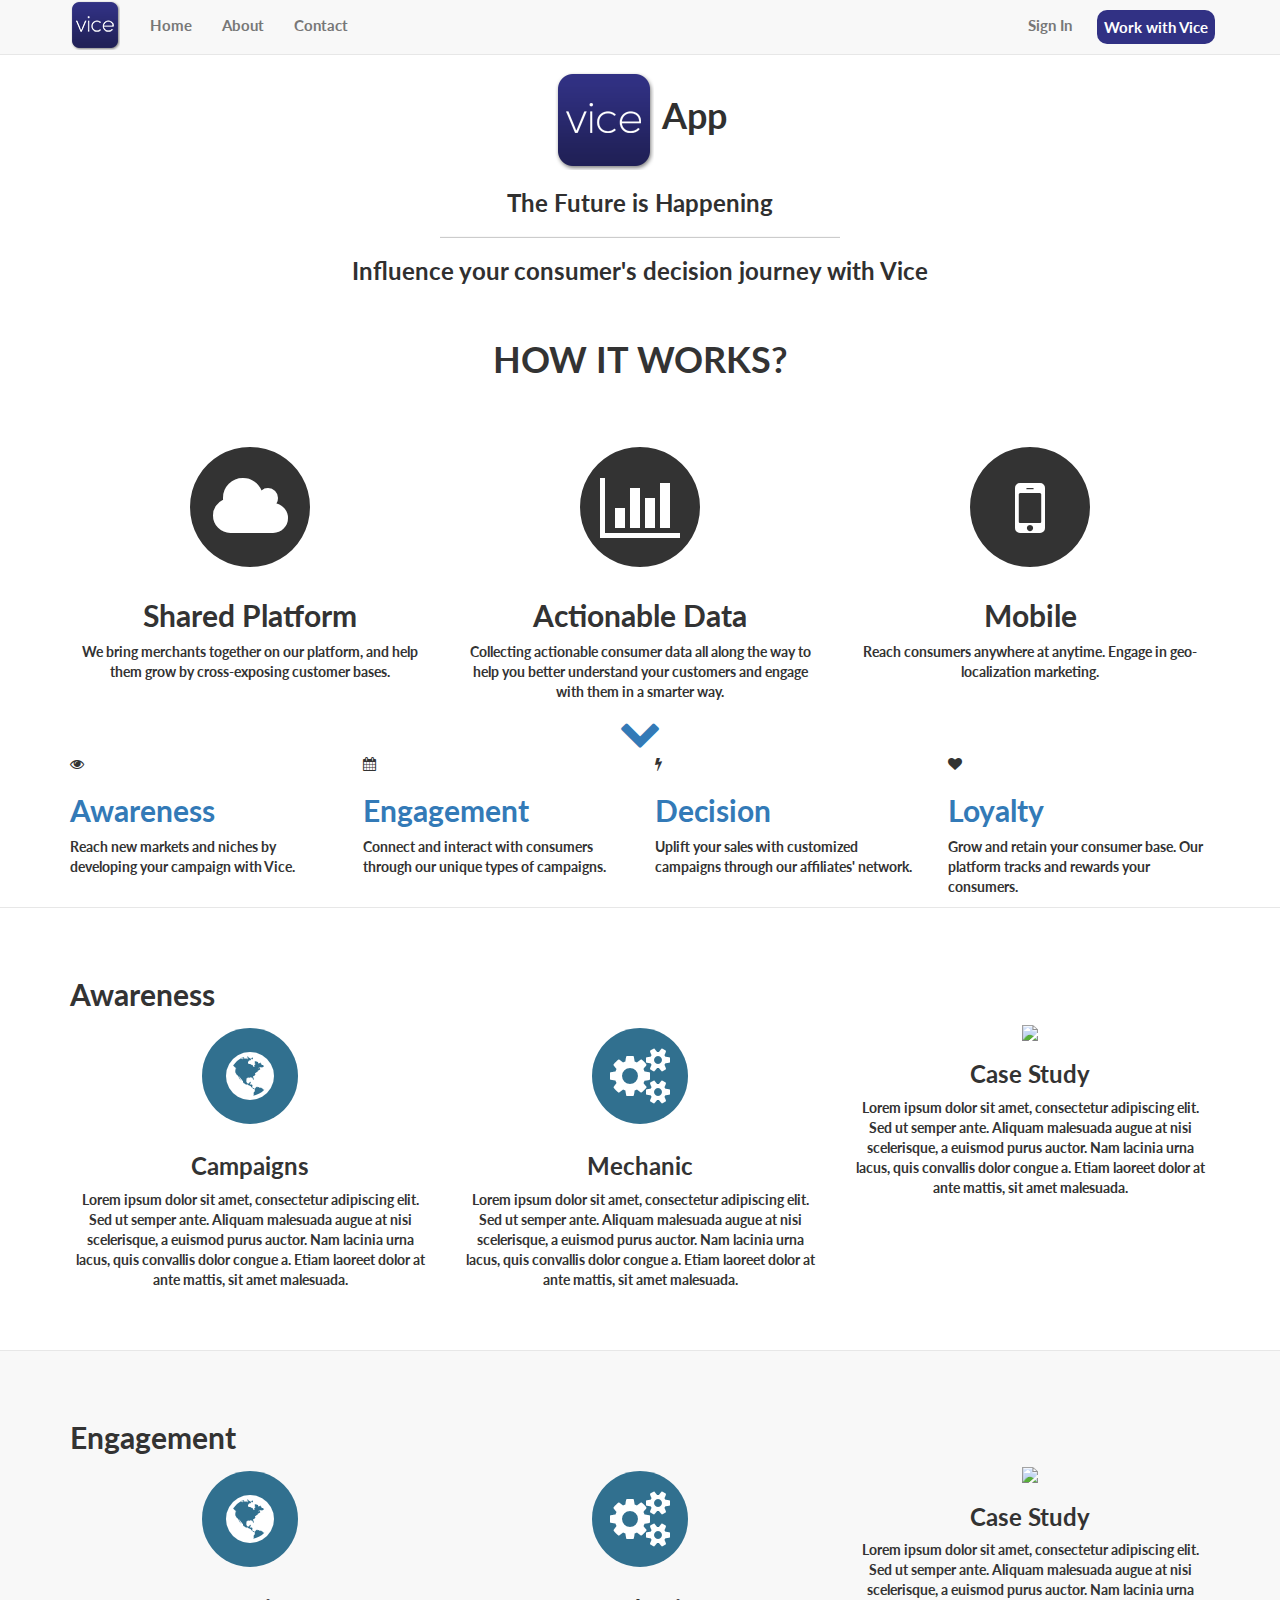
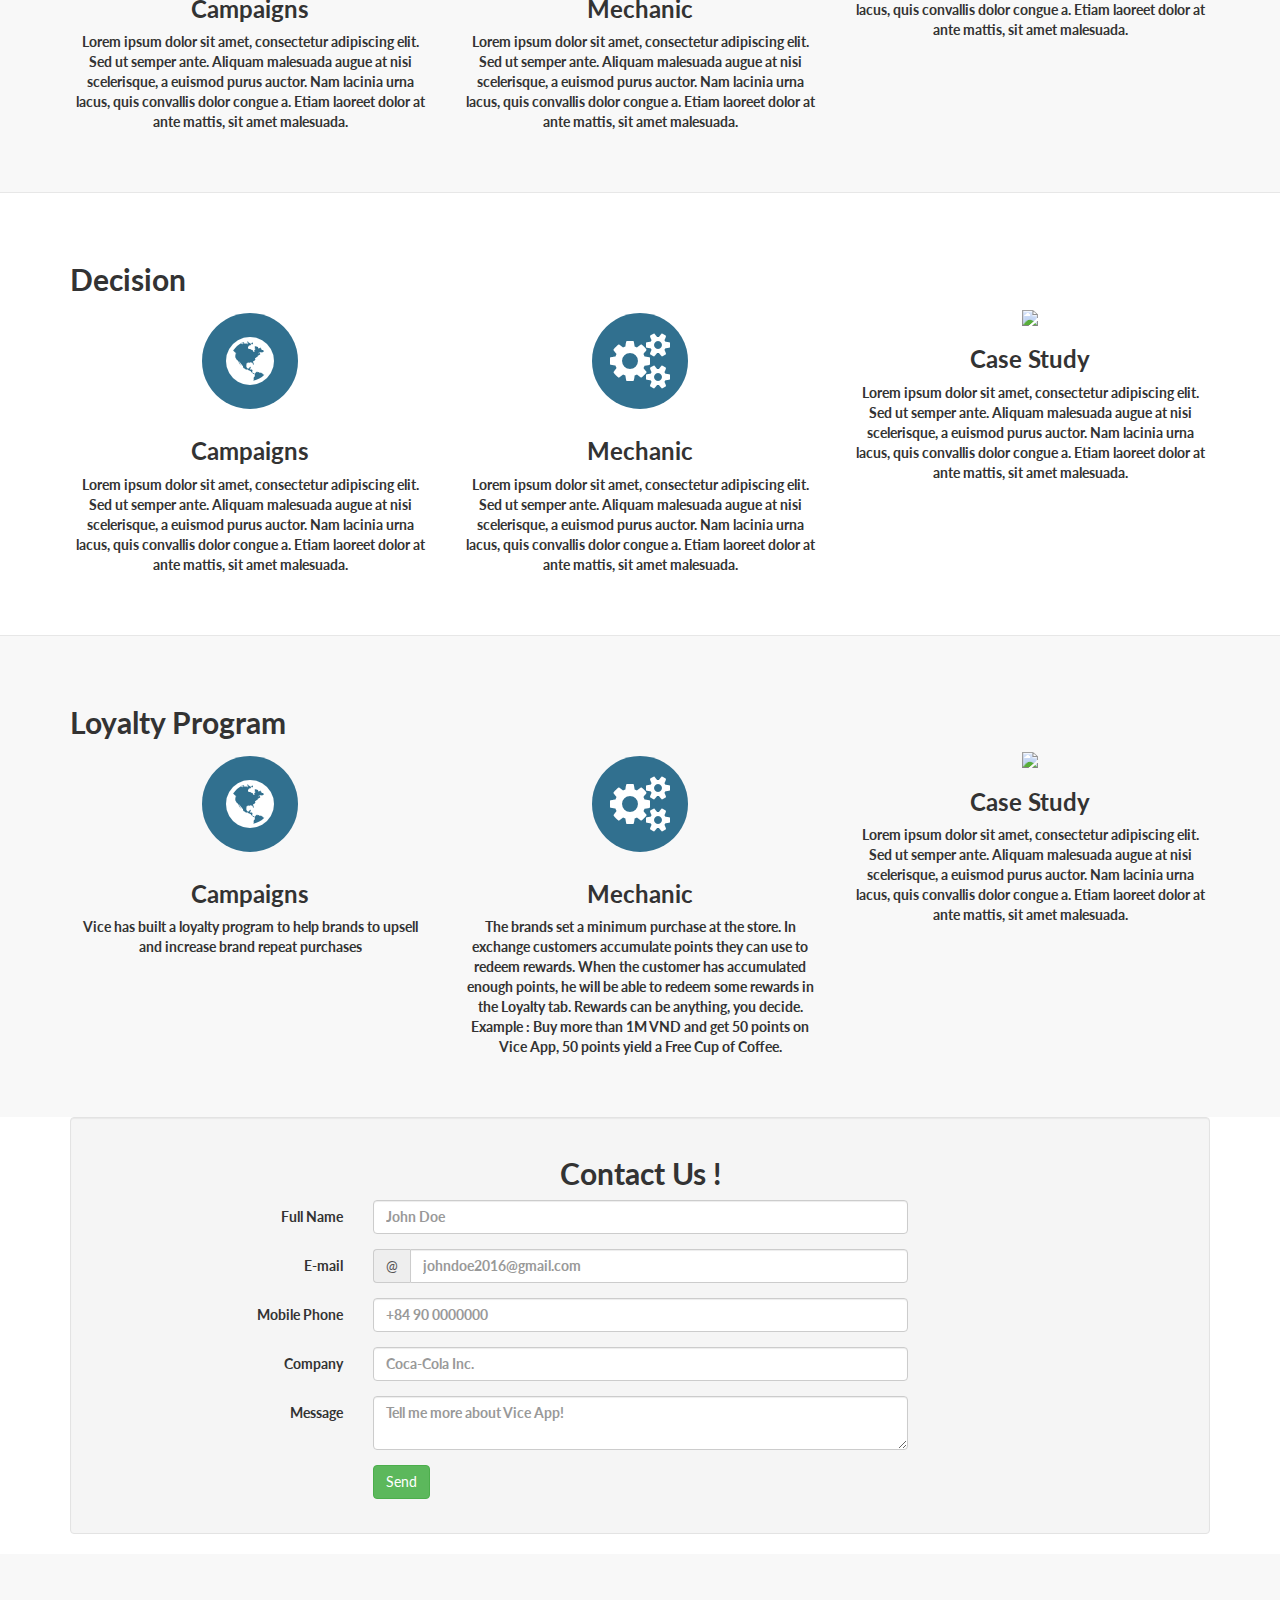
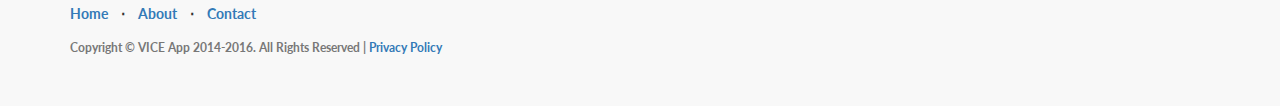
==== merchant.html @ c95a235a "Added files via upload" ====
<!DOCTYPE html>
<html lang="en">

<head>

    <meta charset="utf-8">
    <meta http-equiv="X-UA-Compatible" content="IE=edge">
    <meta name="viewport" content="width=device-width, initial-scale=1">
    <meta name="description" content="">
    <meta name="author" content="">

    <title>VICE App - The Future is Happening</title>

    <link rel="shortcut icon" href="favicon.ico">
    <!-- Bootstrap Core CSS -->
    <link href="css/bootstrap.min.css" rel="stylesheet">

    <!-- Custom CSS -->
    <link href="css/landing-page.css" rel="stylesheet">
    <link href="css/campaign.css" rel="stylesheet">

    <!-- Custom Fonts -->
    <link href="font-awesome/css/font-awesome.min.css" rel="stylesheet" type="text/css">
    <link href="http://fonts.googleapis.com/css?family=Lato:300,400,700,300italic,400italic,700italic" rel="stylesheet" type="text/css">

    <!-- HTML5 Shim and Respond.js IE8 support of HTML5 elements and media queries -->
    <!-- WARNING: Respond.js doesn't work if you view the page via file:// -->
    <!--[if lt IE 9]>
        <script src="https://oss.maxcdn.com/libs/html5shiv/3.7.0/html5shiv.js"></script>
        <script src="https://oss.maxcdn.com/libs/respond.js/1.4.2/respond.min.js"></script>
    <![endif]-->

</head>

<body>

    <!-- Navigation -->
    <nav class="navbar navbar-default navbar-fixed-top topnav" role="navigation">
        <div class="container topnav">
            <!-- Brand and toggle get grouped for better mobile display -->
            <div class="navbar-header">
                <button type="button" class="navbar-toggle" data-toggle="collapse" data-target="#bs-example-navbar-collapse-1">
                    <span class="sr-only">Toggle navigation</span>
                    <span class="icon-bar"></span>
                    <span class="icon-bar"></span>
                    <span class="icon-bar"></span>
                </button>
                <a class="navbar-brand topnav" href="#"><img src="img/Vice_Icon_small.png" style="margin-top: -15px;"></a>
            </div>
            <!-- Collect the nav links, forms, and other content for toggling -->
            <div class="collapse navbar-collapse" id="bs-example-navbar-collapse-1">
                <ul class="nav navbar-nav navbar-left">
                    <li>
                        <a href="#intro">Home</a>
                    </li>
                    <li>
                        <a href="#about">About</a>
                    </li>
                    <li>
                        <a href="#contact">Contact</a>
                    </li>
                </ul>
                <ul class="nav navbar-nav navbar-right">
                	<li>
                		<a href="signin.html">Sign In</a>
                	</li>
                	<li>
                		<a href="merchant/register.html"><button class="joinvice">Work with Vice</button></a>
                	</li>
                	
                </ul>
            </div>
            <!-- /.navbar-collapse -->
        </div>
        <!-- /.container -->
    </nav>


    <!-- Header -->
    <a name="intro"></a>
    <div class="intro-header-registration">
        <div class="container">
            <div class="row">
                <div class="col-lg-12">
                        <h1><img src="img/Vice_Icon_Large.png" style="display: inline-block;" class="img-responsive"> App</h1>
                        <h3>The Future is Happening</h3>
                        <hr class="intro-divider">
                        <h3>Influence your consumer's decision journey with Vice</h3>
                </div>
            </div>
        </div>
    </div>
    <!-- /.intro-header -->

    <!-- Platform Intro -->
    <div class="container content_spacer">
        <div class="row text-center">
            <h1 style="padding-bottom: 50px;"> HOW IT WORKS? </h1>
            <div class="col-xs-12 col-sm-4 col-lg-4">
                <span class="fa-stack fa-5x">
                    <i class="fa fa-circle fa-stack-2x text-vice"></i><i class="fa fa-cloud fa-stack-1x fa-inverse"></i>
                </span>
                <h2>Shared Platform</h2>
                <p>We bring merchants together on our platform, and help them grow by cross-exposing customer bases.</p>
            </div>
            <div class="col-xs-12 col-sm-4 col-lg-4">
                <span class="fa-stack fa-5x">
                    <i class="fa fa-circle fa-stack-2x text-vice"></i><i class="fa fa-bar-chart fa-stack-1x fa-inverse"></i>
                </span>
                <h2>Actionable Data</h2>
                <p>Collecting actionable consumer data all along the way to help you better understand your customers and engage with them in a smarter way.</p>
            </div>
            <div class="col-xs-12 col-sm-4 col-lg-4">
                <span class="fa-stack fa-5x">
                    <i class="fa fa-circle fa-stack-2x text-vice"></i><i class="fa fa-mobile fa-stack-1x fa-inverse"></i>
                </span>
                <h2>Mobile</h2>
                <p>Reach consumers anywhere at anytime. Engage in geo-localization marketing.</p>
            </div>
        </div>
        <div class="row text-center"><div class="col-lg-12"><a href="#campaign-intro"><i class="fa fa-3x fa-chevron-down text-vice"></i></a></div>
        </div>
    </div>

    <!-- Campaign Intro -->
	<a name="campaign-intro"></a>
    <div class="campaign-intro">
    <div class="container">

        <div class="row">
            <div class="col-xs-12 col-sm-6 col-md-3 col-lg-3 campaign-item">
                <span class="fa fa-eye campaign-item_icon"></span>
                <a href="#awareness" class="anchor"><h2 class="campaign-item_title"> Awareness </h2></a>
                <p class="campaign-item_p">Reach new markets and niches by developing your campaign with Vice.</p>
            </div>
            <div class="col-xs-12 col-sm-6 col-md-3 col-lg-3 campaign-item">
                <span class="fa fa-calendar campaign-item_icon"></span>
                <a href="#engagement" class="anchor"><a href="#awareness"><h2 class="campaign-item_title"> Engagement </h2></a>
                <p class="campaign-item_p">Connect and interact with consumers through our unique types of campaigns. </p>
            </div>
            <div class="col-xs-12 col-sm-6 col-md-3 col-lg-3 campaign-item">
                <span class="fa fa-flash campaign-item_icon"></span>
                <a href="#decision" class="anchor"><h2 class="campaign-item_title"> Decision </h2></a>
                <p class="campaign-item_p">Uplift your sales with customized campaigns through our affiliates' network.</p>
            </div>
            <div class="col-xs-12 col-sm-6 col-md-3 col-lg-3 campaign-item">
                <span class="fa fa-heart campaign-item_icon"></span>
                <a href="#loyalty" class="anchor"><h2 class="campaign-item_title"> Loyalty </h2></a>
                <p class="campaign-item_p">Grow and retain your consumer base. Our platform tracks and rewards your consumers.</p>
            </div>
        </div>
       
    </div>
    </div>
    <!-- /.content-campaign intro -->
    <!-- Awareness -->
    <a name="awareness"></a>
    <div class="content-section-b">
    <div class="container content_spacer">
        <h2 class="campaign-content_title"> Awareness </h2>
        
        <div class="row text-center">
            <div class="col-xs-12 col-sm-12 col-lg-4">
                <span class="fa-stack fa-4x">
                    <i class="fa fa-circle fa-stack-2x text-info"></i><i class="fa fa-globe fa-stack-1x fa-inverse"></i>
                </span>
                <h3>Campaigns</h3>
                <p>Lorem ipsum dolor sit amet, consectetur adipiscing elit. Sed ut semper ante. Aliquam malesuada augue at nisi scelerisque, a euismod purus auctor. Nam lacinia urna lacus, quis convallis dolor congue a. Etiam laoreet dolor at ante mattis, sit amet malesuada.</p>
            </div>
            <div class="col-xs-12 col-sm-6 col-lg-4">
                <span class="fa-stack fa-4x">
                    <i class="fa fa-circle fa-stack-2x text-info"></i><i class="fa fa-gears fa-stack-1x fa-inverse"></i>
                </span>
                <h3>Mechanic</h3>
                <p>Lorem ipsum dolor sit amet, consectetur adipiscing elit. Sed ut semper ante. Aliquam malesuada augue at nisi scelerisque, a euismod purus auctor. Nam lacinia urna lacus, quis convallis dolor congue a. Etiam laoreet dolor at ante mattis, sit amet malesuada.</p>
            </div>
            <div class="col-xs-12 col-sm-6 col-lg-4">
                <div class="brand_display_w"><img src="img/brands/png/Platinum_beer.png" class="brand_display"></div>
                <h3>Case Study</h3>
                <p>Lorem ipsum dolor sit amet, consectetur adipiscing elit. Sed ut semper ante. Aliquam malesuada augue at nisi scelerisque, a euismod purus auctor. Nam lacinia urna lacus, quis convallis dolor congue a. Etiam laoreet dolor at ante mattis, sit amet malesuada.</p>
            </div>
        </div>
        
    </div>       
    </div>
    <!-- /. Awareness -->
    <div class="clearfix"></div>
    <!-- Engagement -->
    <a name="engagement"></a>
    <div class="content-section-a">
    <div class="container content_spacer"> 
        <h2 class="campaign-content_title"> Engagement </h2>
        
        <div class="row text-center">
            <div class="col-xs-12 col-sm-12 col-lg-4">
                <span class="fa-stack fa-4x">
                    <i class="fa fa-circle fa-stack-2x text-info"></i><i class="fa fa-globe fa-stack-1x fa-inverse"></i>
                </span>
                <h3>Campaigns</h3>
                <p>Lorem ipsum dolor sit amet, consectetur adipiscing elit. Sed ut semper ante. Aliquam malesuada augue at nisi scelerisque, a euismod purus auctor. Nam lacinia urna lacus, quis convallis dolor congue a. Etiam laoreet dolor at ante mattis, sit amet malesuada.</p>
            </div>
            <div class="col-xs-12 col-sm-6 col-lg-4">
                <span class="fa-stack fa-4x">
                    <i class="fa fa-circle fa-stack-2x text-info"></i><i class="fa fa-gears fa-stack-1x fa-inverse"></i>
                </span>
                <h3>Mechanic</h3>
                <p>Lorem ipsum dolor sit amet, consectetur adipiscing elit. Sed ut semper ante. Aliquam malesuada augue at nisi scelerisque, a euismod purus auctor. Nam lacinia urna lacus, quis convallis dolor congue a. Etiam laoreet dolor at ante mattis, sit amet malesuada.</p>
            </div>
            <div class="col-xs-12 col-sm-6 col-lg-4">
                <div class="brand_display_w"><img src="img/brands/png/Platinum_beer.png" class="brand_display"></div>
                <h3>Case Study</h3>
                <p>Lorem ipsum dolor sit amet, consectetur adipiscing elit. Sed ut semper ante. Aliquam malesuada augue at nisi scelerisque, a euismod purus auctor. Nam lacinia urna lacus, quis convallis dolor congue a. Etiam laoreet dolor at ante mattis, sit amet malesuada.</p>
            </div>
        </div>
        
    </div>       
    </div>
    <!-- /. Engagement -->
    <div class="clearfix"></div>
    <!-- Decision -->
    <a name="decision"></a>
    <div class="content-section-b">
    <div class="container content_spacer">
        <h2 class="campaign-content_title"> Decision </h2>
        
        <div class="row text-center">
            <div class="col-xs-12 col-sm-12 col-lg-4">
                <span class="fa-stack fa-4x">
                    <i class="fa fa-circle fa-stack-2x text-info"></i><i class="fa fa-globe fa-stack-1x fa-inverse"></i>
                </span>
                <h3>Campaigns</h3>
                <p>Lorem ipsum dolor sit amet, consectetur adipiscing elit. Sed ut semper ante. Aliquam malesuada augue at nisi scelerisque, a euismod purus auctor. Nam lacinia urna lacus, quis convallis dolor congue a. Etiam laoreet dolor at ante mattis, sit amet malesuada.</p>
            </div>
            <div class="col-xs-12 col-sm-6 col-lg-4">
                <span class="fa-stack fa-4x">
                    <i class="fa fa-circle fa-stack-2x text-info"></i><i class="fa fa-gears fa-stack-1x fa-inverse"></i>
                </span>
                <h3>Mechanic</h3>
                <p>Lorem ipsum dolor sit amet, consectetur adipiscing elit. Sed ut semper ante. Aliquam malesuada augue at nisi scelerisque, a euismod purus auctor. Nam lacinia urna lacus, quis convallis dolor congue a. Etiam laoreet dolor at ante mattis, sit amet malesuada.</p>
            </div>
            <div class="col-xs-12 col-sm-6 col-lg-4">
                <div class="brand_display_w"><img src="img/brands/png/Platinum_beer.png" class="brand_display"></div>
                <h3>Case Study</h3>
                <p>Lorem ipsum dolor sit amet, consectetur adipiscing elit. Sed ut semper ante. Aliquam malesuada augue at nisi scelerisque, a euismod purus auctor. Nam lacinia urna lacus, quis convallis dolor congue a. Etiam laoreet dolor at ante mattis, sit amet malesuada.</p>
            </div>
        </div>
        
    </div>       
    </div>
    <!-- /. Decision -->
    <div class="clearfix"></div>
    <!-- Loyalty -->
    <a name="loyalty"></a>
    <div class="content-section-a">
    <div class="container content_spacer">
        <h2 class="campaign-content_title"> Loyalty Program </h2>
        
        <div class="row text-center">
            <div class="col-xs-12 col-sm-12 col-lg-4">
                <span class="fa-stack fa-4x">
                    <i class="fa fa-circle fa-stack-2x text-info"></i><i class="fa fa-globe fa-stack-1x fa-inverse"></i>
                </span>
                <h3>Campaigns</h3>
                <p>Vice has built a loyalty program to help brands to upsell and increase brand repeat purchases</p>
            </div>
            <div class="col-xs-12 col-sm-6 col-lg-4">
                <span class="fa-stack fa-4x">
                    <i class="fa fa-circle fa-stack-2x text-info"></i><i class="fa fa-gears fa-stack-1x fa-inverse"></i>
                </span>
                <h3>Mechanic</h3>
                <p>The brands set a minimum purchase at the store. In exchange customers accumulate points they can use to redeem rewards. When the customer has accumulated enough points, he will be able to redeem some rewards in the Loyalty tab. Rewards can be anything, you decide.<br> 
                Example : Buy more than 1M VND and get 50 points on Vice App, 50 points yield a Free Cup of Coffee.</p>
            </div>
            <div class="col-xs-12 col-sm-6 col-lg-4">
                <div class="brand_display_w"><img src="img/brands/png/Platinum_beer.png" class="brand_display"></div>
                <h3>Case Study</h3>
                <p>Lorem ipsum dolor sit amet, consectetur adipiscing elit. Sed ut semper ante. Aliquam malesuada augue at nisi scelerisque, a euismod purus auctor. Nam lacinia urna lacus, quis convallis dolor congue a. Etiam laoreet dolor at ante mattis, sit amet malesuada.</p>
            </div>
        </div>
        
    </div>       
    </div>
    <!-- /. Loyalty -->
    <!-- Contact -->
    <a name="contact"></a>
    <div class="container content_spacer">
        <div class="well">
            <h2 class="text-center"> Contact Us !</h2>
            <form class="form-horizontal" action="https://formspree.io/sales@vice.cool" method="POST">
                <div class="form-group">
                    <label for="full_name" class="col-sm-3 control-label">Full Name</label>
                    <div class="col-sm-6">
                    <input type="text" name="name" class="form-control" id="full_name" placeholder="John Doe"></input>
                    </div>
                </div>
                <div class="form-group">
                    <label for="email" class="col-sm-3 control-label">E-mail</label>
                    <div class="col-sm-6">
                      <div class="input-group">
                      <span class="input-group-addon">@</span>
                    <input type="email" name="_replyto" class="form-control" id="email" placeholder="johndoe2016@gmail.com"></input>
                      </div>
                    </div>
                </div>
                <div class="form-group">
                    <label for="tel" class="col-sm-3 control-label">Mobile Phone</label>
                    <div class="col-sm-6">
                    <input type="text" name="tel" class="form-control" id="tel" placeholder="+84 90 0000000"></input>
                    </div>
                </div>
                <div class="form-group">
                    <label for="company" class="col-sm-3 control-label">Company</label>
                    <div class="col-sm-6">
                    <input type="text" name="company" class="form-control" id="company" placeholder="Coca-Cola Inc."></input>
                    </div>
                </div>
                <div class="form-group">
                    <label for="message" class="col-sm-3 control-label">Message</label>
                    <div class="col-sm-6">
                    <textarea type="text" name="message" class="form-control" id="message" placeholder="Tell me more about Vice App!"></textarea>
                    </div>
                </div>
                <div class="form-group">
                    <div class="col-sm-3 control-label"></div>
                    <div class="col-sm-6">
                    <input class="btn btn-success" type="submit" value="Send">
                    </div>
                </div>
            </form>
        </div>
    </div>
    <!-- /. Contact -->
    <!-- Footer -->
    <footer>
        <div class="container">
            <div class="row">
                <div class="col-lg-12">
                    <ul class="list-inline">
                        <li>
                            <a href="#">Home</a>
                        </li>
                        <li class="footer-menu-divider">&sdot;</li>
                        <li>
                            <a href="#about">About</a>
                        </li>
                        <li class="footer-menu-divider">&sdot;</li>
                        <li>
                            <a href="#contact">Contact</a>
                        </li>
                    </ul>
                    <p class="copyright text-muted small">Copyright &copy; VICE App 2014-2016. All Rights Reserved | <a href="privacypolicy.html">Privacy Policy</a></p>
                </div>
            </div>
        </div>
    </footer>

    <!-- jQuery -->
    <script src="js/jquery.js"></script>

    <!-- Bootstrap Core JavaScript -->
    <script src="js/bootstrap.min.js"></script>

</body>

</html>
---- css/landing-page.css ----
/*!
 * Start Bootstrap - Landing Page Bootstrap Theme (http://startbootstrap.com)
 * Code licensed under the Apache License v2.0.
 * For details, see http://www.apache.org/licenses/LICENSE-2.0.
 */

body,
html {
    width: 100%;
    height: 100%;
}

body,
h1,
h2,
h3,
h4,
h5,
h6 {
    font-family: "Lato","Helvetica Neue",Helvetica,Arial,sans-serif;
    font-weight: 700;
}

.topnav {
    font-size: 15px; 
}

.lead {
    font-size: 18px;
    font-weight: 400;
}

.intro-header {
    padding-top: 50px; /* make sure there is 50px of padding to make sure the navbar doesn't overlap content! */
    padding-bottom: 50px;
    text-align: center;
    color: #f8f8f8;
    background: url(../img/intro-bg.jpg) no-repeat center center;
    background-size: cover;
}
.intro-header-registration {
    padding-top: 50px; 
    padding-bottom: 25px;
    text-align: center;
    color: #303030;
}

.intro-message {
    position: relative;
    padding-top: 20%;
    padding-bottom: 20%;
}

.intro-message > h1 {
    margin: 0;
    text-shadow: 2px 2px 3px rgba(0,0,0,0.6);
    font-size: 5em;
}

.intro-divider {
    width: 400px;
    border-top: 1px solid #f8f8f8;
    border-bottom: 1px solid rgba(0,0,0,0.2);
}

.intro-message > h3 {
    text-shadow: 2px 2px 3px rgba(0,0,0,0.6);
}

@media(max-width:767px) {
    .intro-message {
        padding-bottom: 15%;
    }

    .intro-message > h1 {
        font-size: 3em;
    }

    ul.intro-social-buttons > li {
        display: block;
        margin-bottom: 20px;
        padding: 0;
    }

    ul.intro-social-buttons > li:last-child {
        margin-bottom: 0;
    }

    .intro-divider {
        width: 100%;
    }
}

.network-name {
    text-transform: uppercase;
    font-size: 14px;
    font-weight: 400;
    letter-spacing: 2px;
}

.content-section-a {
    padding: 50px 0;
    background-color: #f8f8f8;
}

.content-section-b {
    padding: 50px 0;
    border-top: 1px solid #e7e7e7;
    border-bottom: 1px solid #e7e7e7;
}

.section-heading {
    margin-bottom: 30px;
}

.section-heading-spacer {
    float: left;
    width: 200px;
    border-top: 3px solid #e7e7e7;
}

.banner {
    padding: 100px 0;
    color: #f8f8f8;
    background: url(../img/banner-bg.jpg) no-repeat center center;
    background-size: cover;
}

.banner h2 {
    margin: 0;
    text-shadow: 2px 2px 3px rgba(0,0,0,0.6);
    font-size: 3em;
}

.banner ul {
    margin-bottom: 0;
}

.banner-social-buttons {
    float: right;
    margin-top: 0;
}

@media(max-width:1199px) {
    ul.banner-social-buttons {
        float: left;
        margin-top: 15px;
    }
}

@media(max-width:767px) {
    .banner h2 {
        margin: 0;
        text-shadow: 2px 2px 3px rgba(0,0,0,0.6);
        font-size: 3em;
    }

    ul.banner-social-buttons > li {
        display: block;
        margin-bottom: 20px;
        padding: 0;
    }

    ul.banner-social-buttons > li:last-child {
        margin-bottom: 0;
    }
}

footer {
    padding: 50px 0;
    background-color: #f8f8f8;
}

p.copyright {
    margin: 15px 0 0;
}
.appdownloadbtn {
    overflow: hidden;
    height: 57px;
    width: 194px;
}
@media (max-width: 450px) { 
    .appdownloadbtn {overflow:hidden;height:37px;width:125.93px;}
}
.joinvice {
    margin: -5px;
    padding: 5px;
    background-color: #313184;
    border-radius: 10px;
    border-color: transparent;
    color:#FFFFFF;
}
.sec-in {
    color:#B8B8B8;
}

.coolnav {
    background-color: #fff;
    border: 1px solid #C0C0C0;
    text-align: center;
    margin-bottom: 15px;
    margin-right: 5px;
    border-radius: 5px 5px 5px 5px;
}
.coolnav:hover {
    color: #313184;
    border-left: 6px solid #313184 !important;
    border-right: 6px solid #313184 !important;
    border-top: 3px solid #313184 !important;
    border-bottom: 3px solid #313184 !important;
    vertical-align: central;
}
@media (min-width: 768px) and (max-width: 1200px) {
    .coolnav {min-height: 100px}
}
.progress-bar-success {
    background-color: #313184;
}
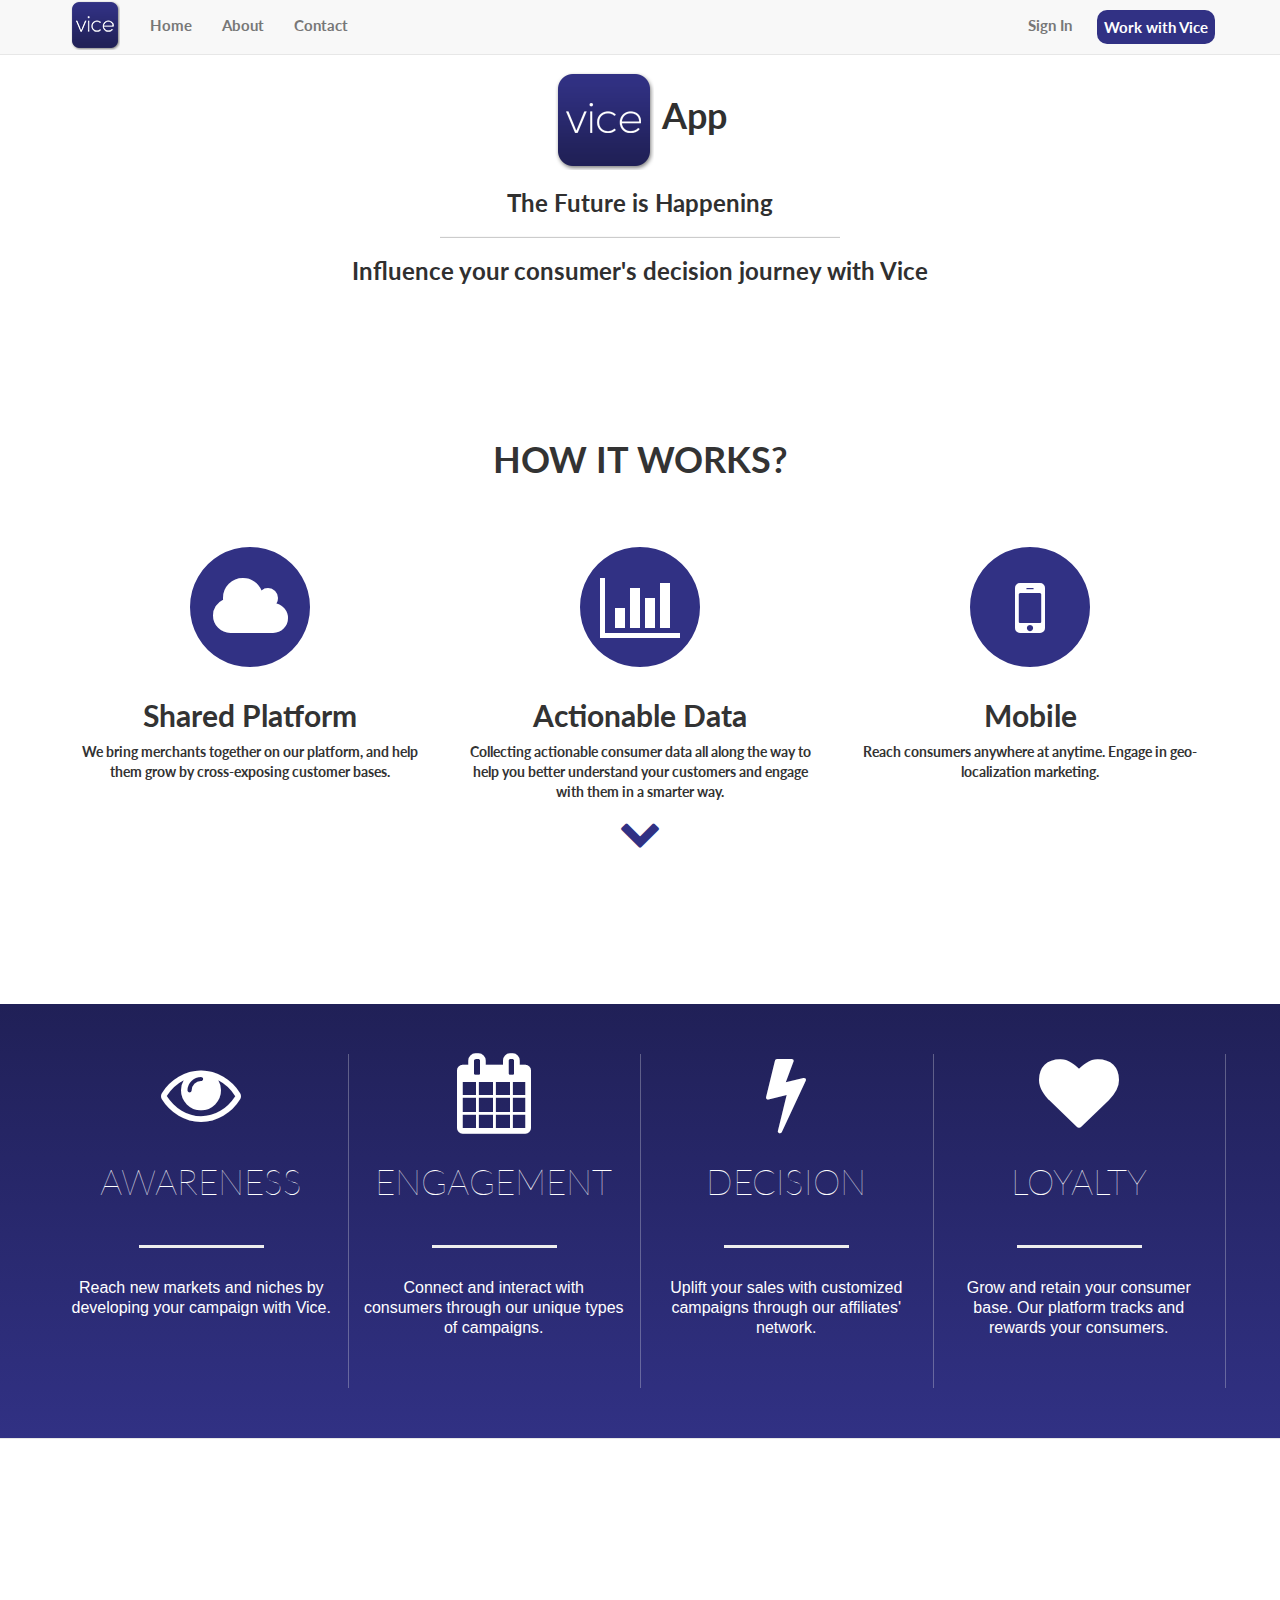
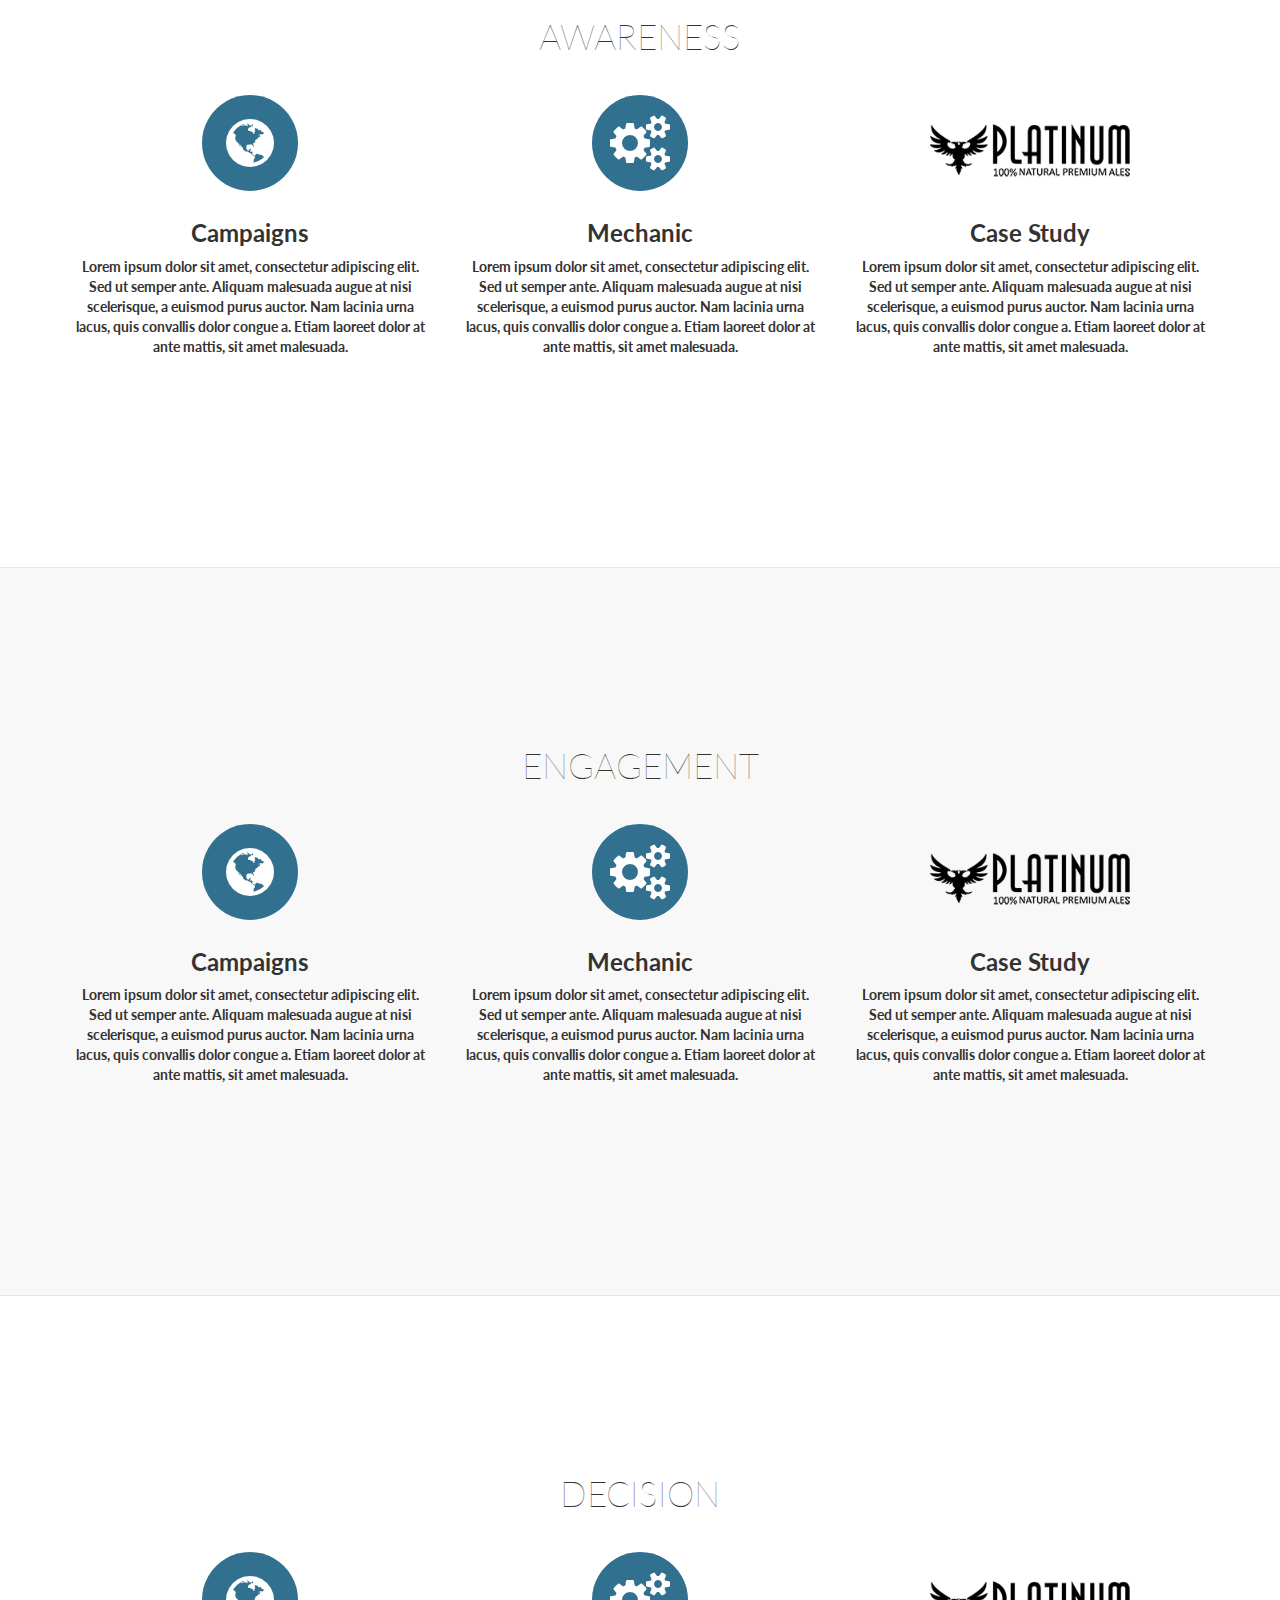
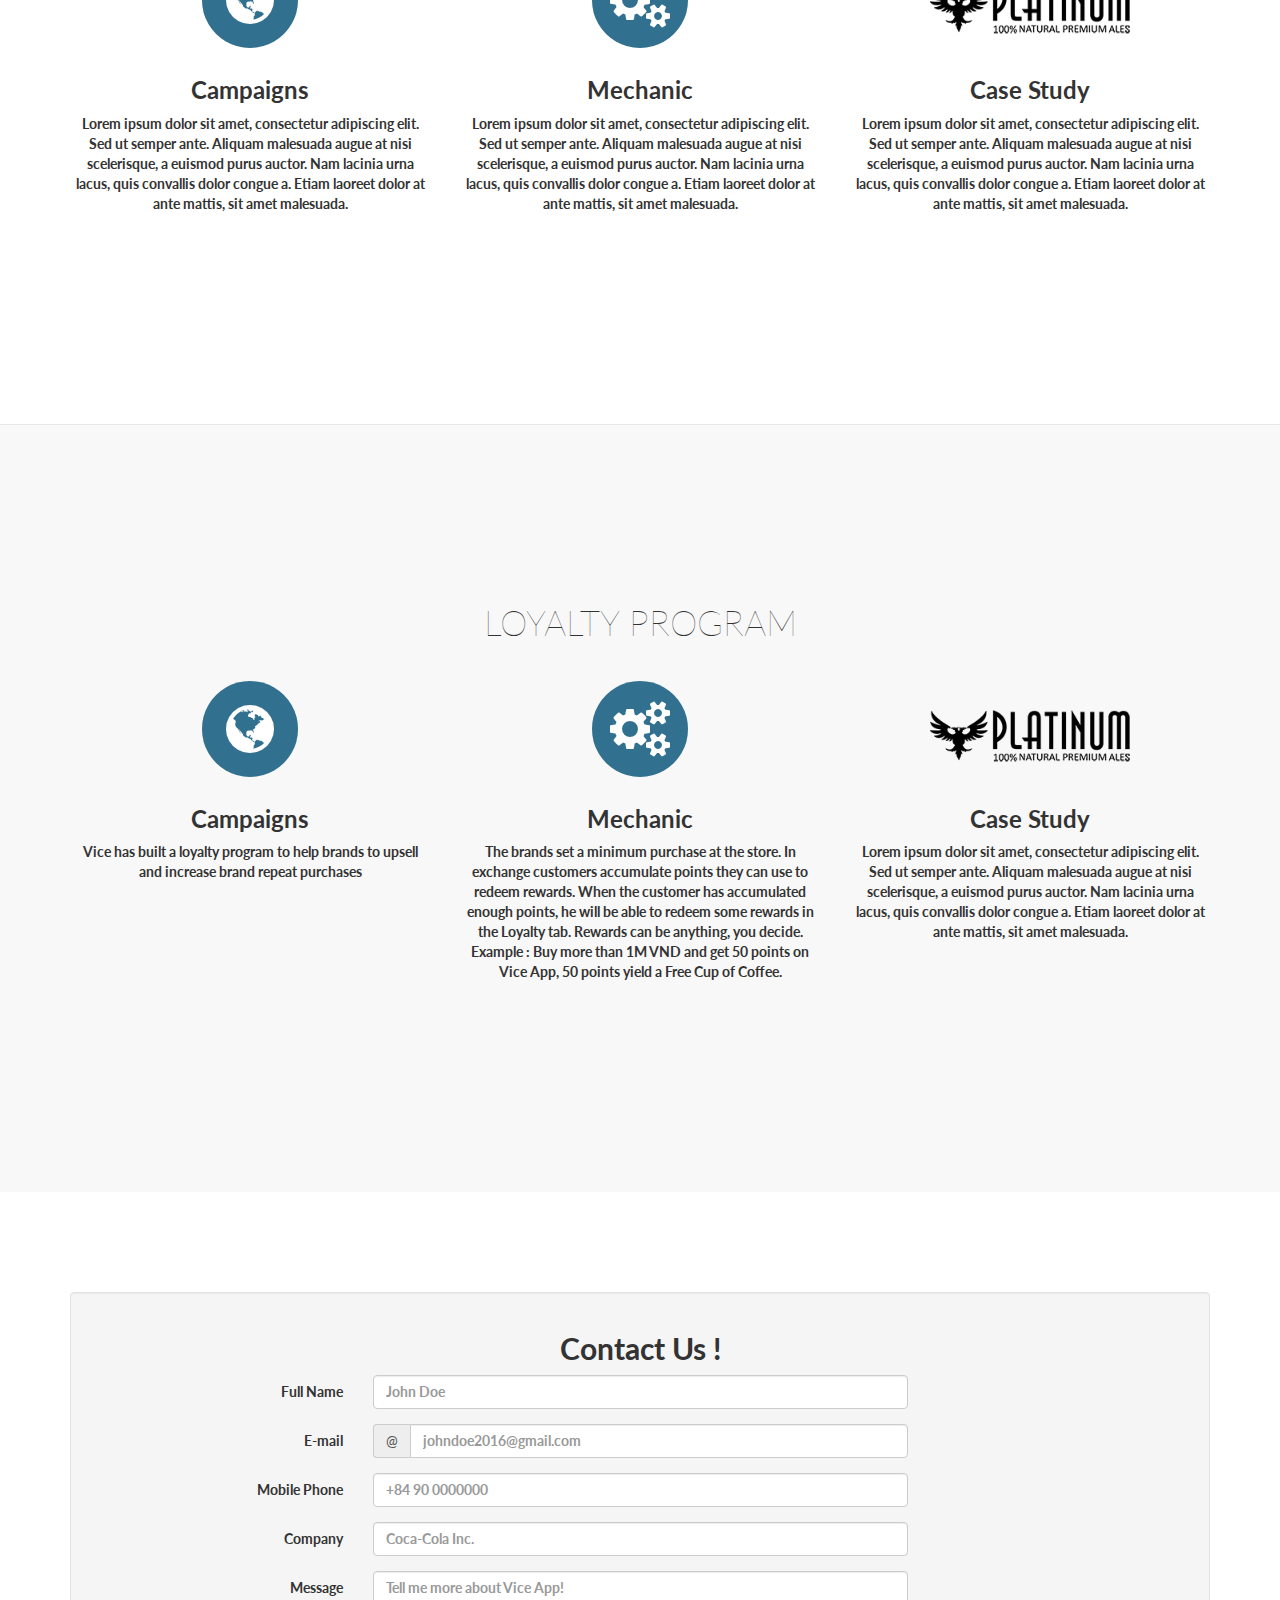
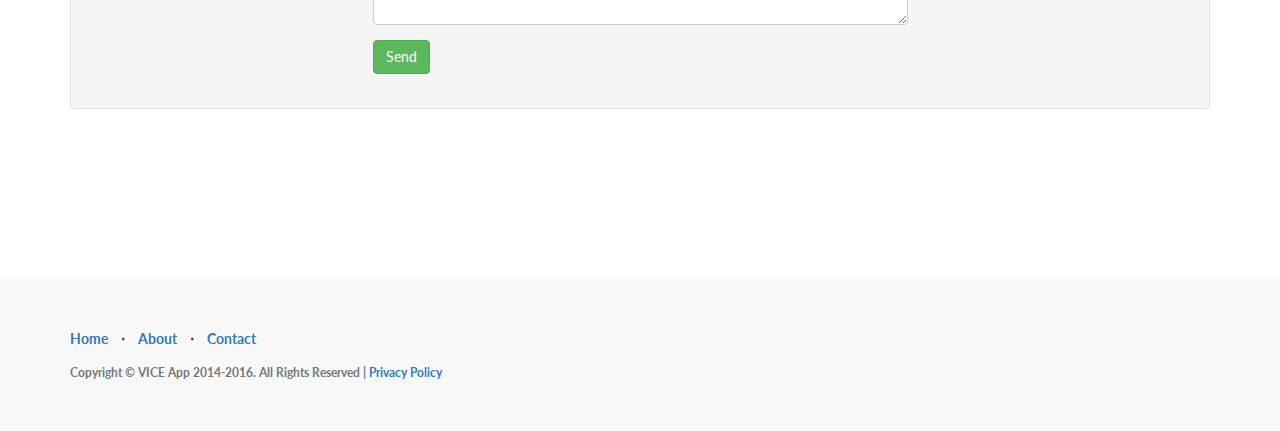
==== commit 2ae4c526: "add Roboto font to merchant page" ====
--- a/merchant.html
+++ b/merchant.html
@@ -22,7 +22,8 @@
     <!-- Custom Fonts -->
     <link href="font-awesome/css/font-awesome.min.css" rel="stylesheet" type="text/css">
     <link href="http://fonts.googleapis.com/css?family=Lato:300,400,700,300italic,400italic,700italic" rel="stylesheet" type="text/css">
-
+    <link href='https://fonts.googleapis.com/css?family=Roboto' rel='stylesheet' type='text/css'>
+    
     <!-- HTML5 Shim and Respond.js IE8 support of HTML5 elements and media queries -->
     <!-- WARNING: Respond.js doesn't work if you view the page via file:// -->
     <!--[if lt IE 9]>
--- a/css/landing-page.css
+++ b/css/landing-page.css
@@ -196,6 +196,7 @@
 
 .coolnav {
     background-color: #fff;
+    color:#313184;
     border: 1px solid #C0C0C0;
     text-align: center;
     margin-bottom: 15px;
@@ -203,16 +204,21 @@
     border-radius: 5px 5px 5px 5px;
 }
 .coolnav:hover {
-    color: #313184;
-    border-left: 6px solid #313184 !important;
-    border-right: 6px solid #313184 !important;
-    border-top: 3px solid #313184 !important;
-    border-bottom: 3px solid #313184 !important;
+    color: #fff;
+    background-color:#313184;
     vertical-align: central;
 }
+.btn-primary {background-color: #313184;}
 @media (min-width: 768px) and (max-width: 1200px) {
     .coolnav {min-height: 100px}
 }
 .progress-bar-success {
     background-color: #313184;
+}
+.privacypolicy {
+    background-color: #F0F0F0;
+    border-radius: 10px;
+    padding: 15px;
+    margin-bottom: 20px;
+    font-weight: normal;
 }--- a/css/campaign.css
+++ b/css/campaign.css
@@ -0,0 +1,108 @@
+/* Campaign Page CSS */
+a .anchor {
+    position: relative;
+    font-weight: 100;
+    font-style: normal;
+    color: #ffffff;
+}
+a:hover {
+    text-decoration: none;
+}
+.brand_display {
+    display: block;
+    margin: auto;
+    padding-top: 10%;
+    max-width: 200px;
+    vertical-align: center;
+}
+.brand_display_w{
+    height: 112px;
+}
+.campaign-intro {
+    padding-top: 50px;
+    padding-bottom: 50px;
+    background: rgb(32,32,87);
+    background: -moz-linear-gradient(top, rgb(32,32,87) 0%, rgb(49,49,132) 100%);
+    background: -webkit-linear-gradient(top, rgb(32,32,87) 0%,rgb(49,49,132) 100%);
+    background: linear-gradient(to bottom, rgb(32,32,87) 0%,rgb(49,49,132) 100%);
+    filter: progid:DXImageTransform.Microsoft.gradient( startColorstr='#202057', endColorstr='#313184',GradientType=0 );
+}
+.campaign-item {
+    font-family: "Roboto", sans-serif;
+    text-align: center;
+    color: #ffffff;
+}
+.campaign-item_p {
+    font-family: 'Century Gothic', CenturyGothic, AppleGothic, sans-serif;
+    font-size: 16px;
+    font-style: normal;
+    font-variant: normal;
+    font-weight: 400;
+    line-height: 20px;
+    height: 100px;
+}
+.campaign-item .fa {
+    font-size: 80px;
+}
+.campaign-item_icon:hover {
+    color: #9090f1;
+    vertical-align: central;
+    font-size: 90px;
+}
+.campaign-item_title {
+    position: relative;
+    font-size: 35px;
+    line-height: 44px;
+    font-weight: 100;
+    text-transform: uppercase;
+    padding: 5px 0 50px;
+    margin-bottom: 25px;
+    color: #ffffff;
+}
+.campaign-item_title:hover {
+    color: #7f7fae;
+    font-weight: 400;
+    text-decoration: none !important;
+}
+.campaign-item_title::after {
+    position: absolute;
+    display: block;
+    width: 125px;
+    height: 3px;
+    bottom: 5px;
+    left: 50%;
+    margin-left: -62px;
+    content: "";
+    background: #eeeeee;
+}
+@media (max-width: 1200px){
+    .campaign-item_title {font-size: 30px;}
+}
+
+.campaign-item::after {
+    position: absolute;
+    display: block;
+    width: 1px;
+    height: 100%;
+    top: 0;
+    right: -1px;
+    content: "";
+    opacity: 0.3;
+    background: #eeeeee;
+}
+.campaign-content_title {
+    position: relative;
+    font-size: 35px;
+    line-height: 44px;
+    font-weight: 100;
+    text-transform: uppercase;
+    padding: 5px 0 20px;
+    text-align: center;
+}
+.content_spacer {
+    padding-top: 100px;
+    padding-bottom: 150px;
+}
+.text-vice {
+    color: #313184;
+}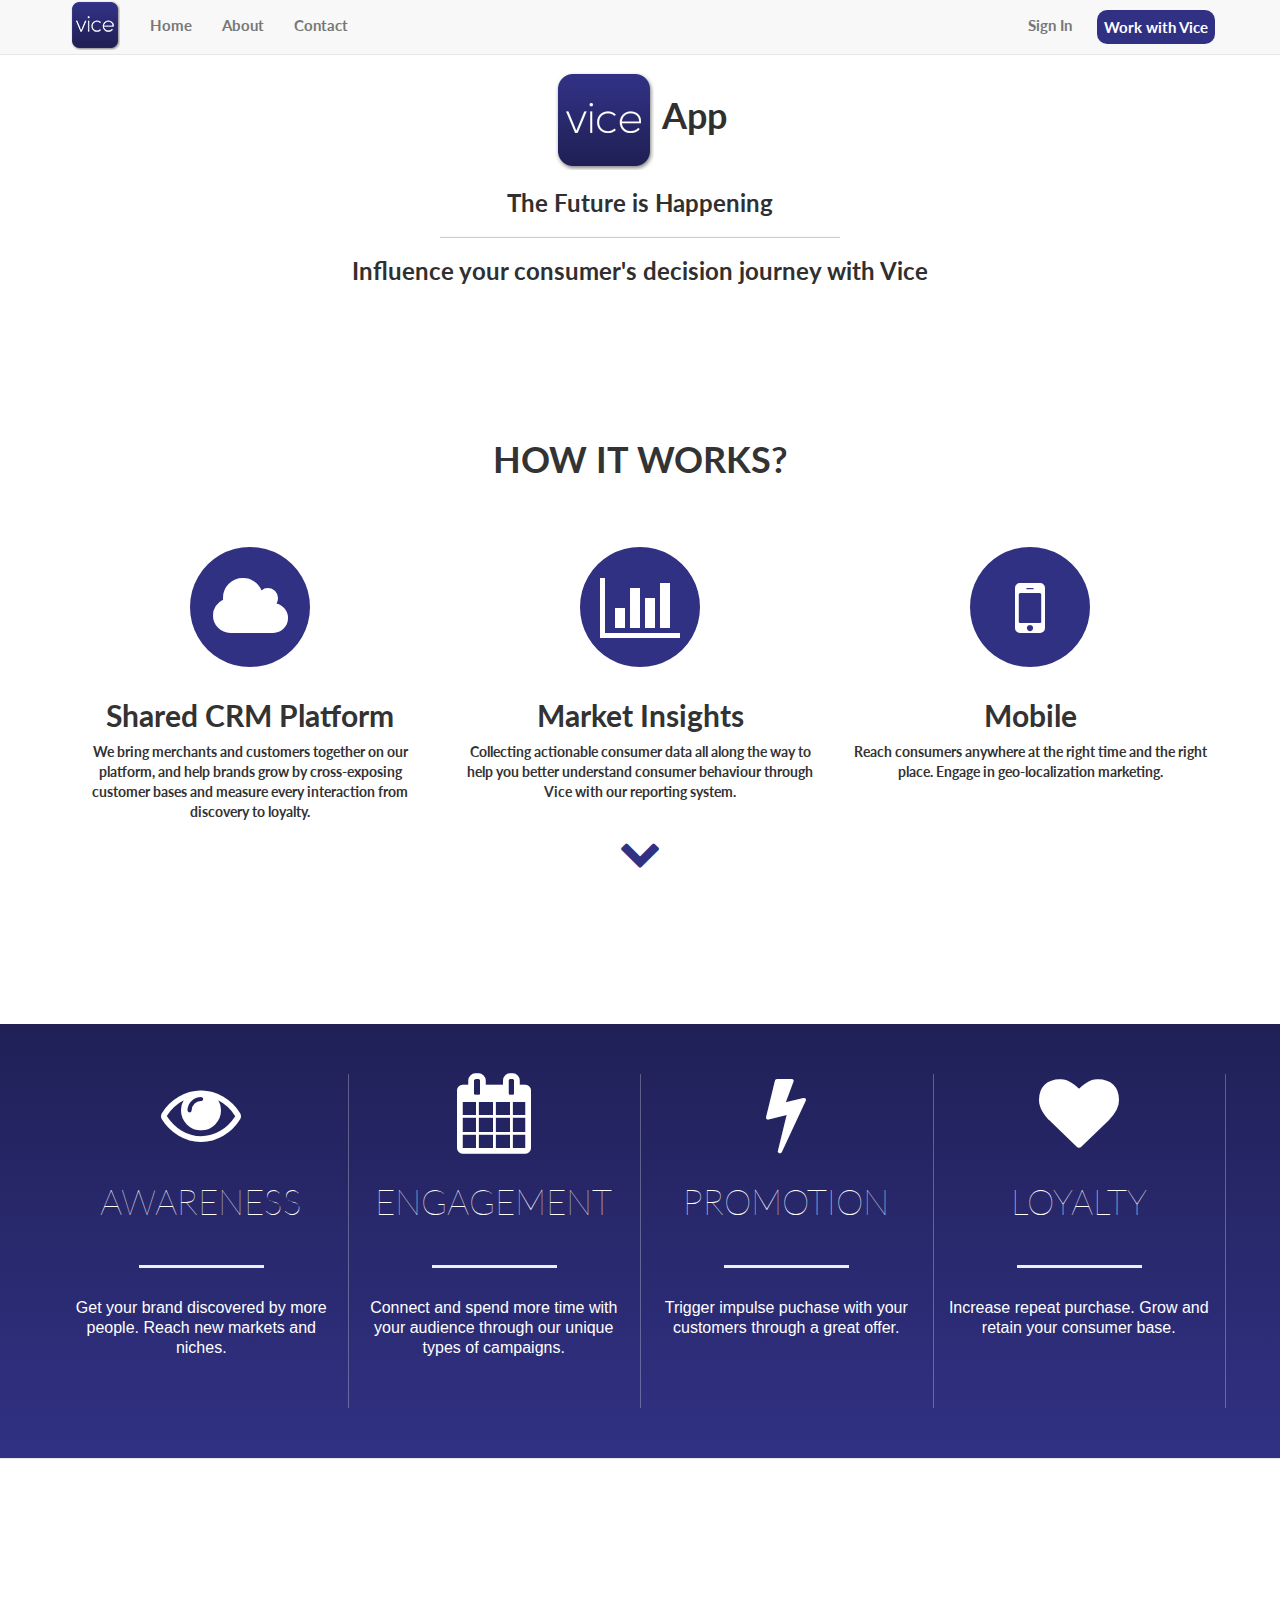
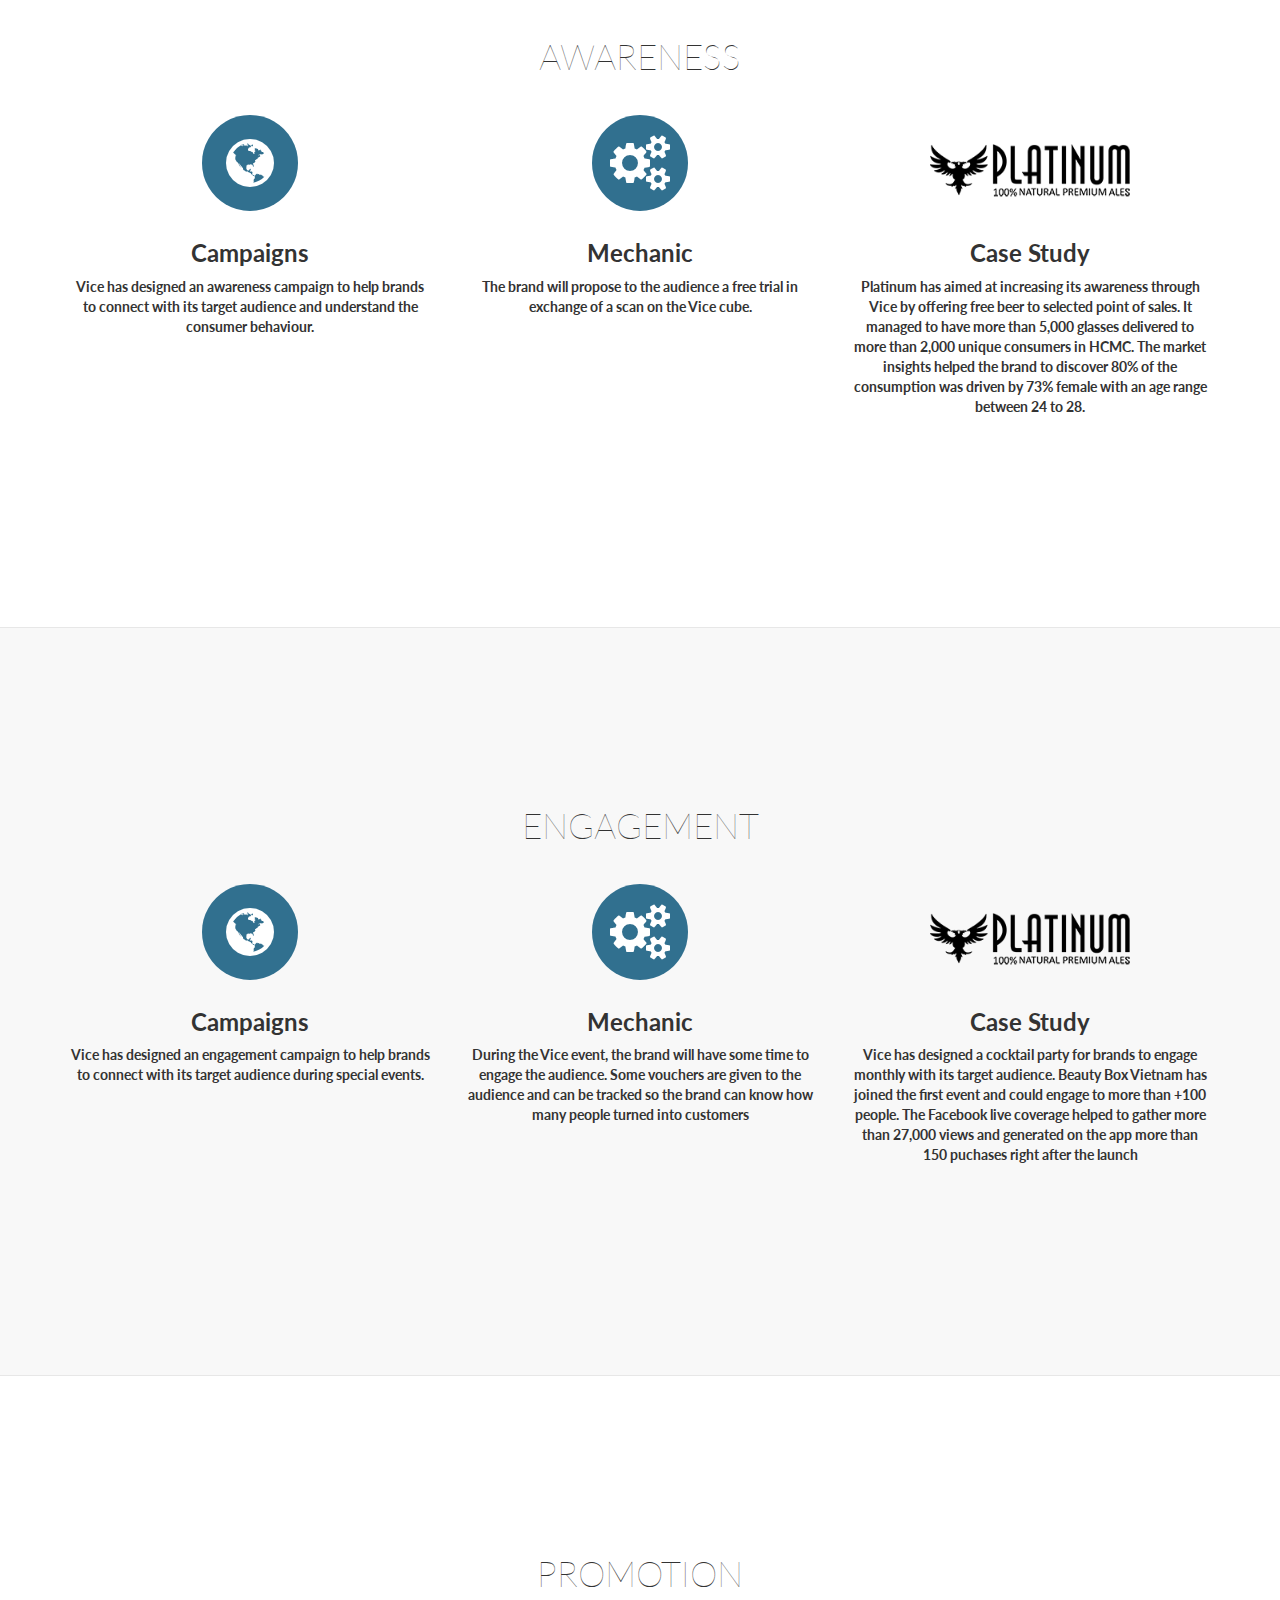
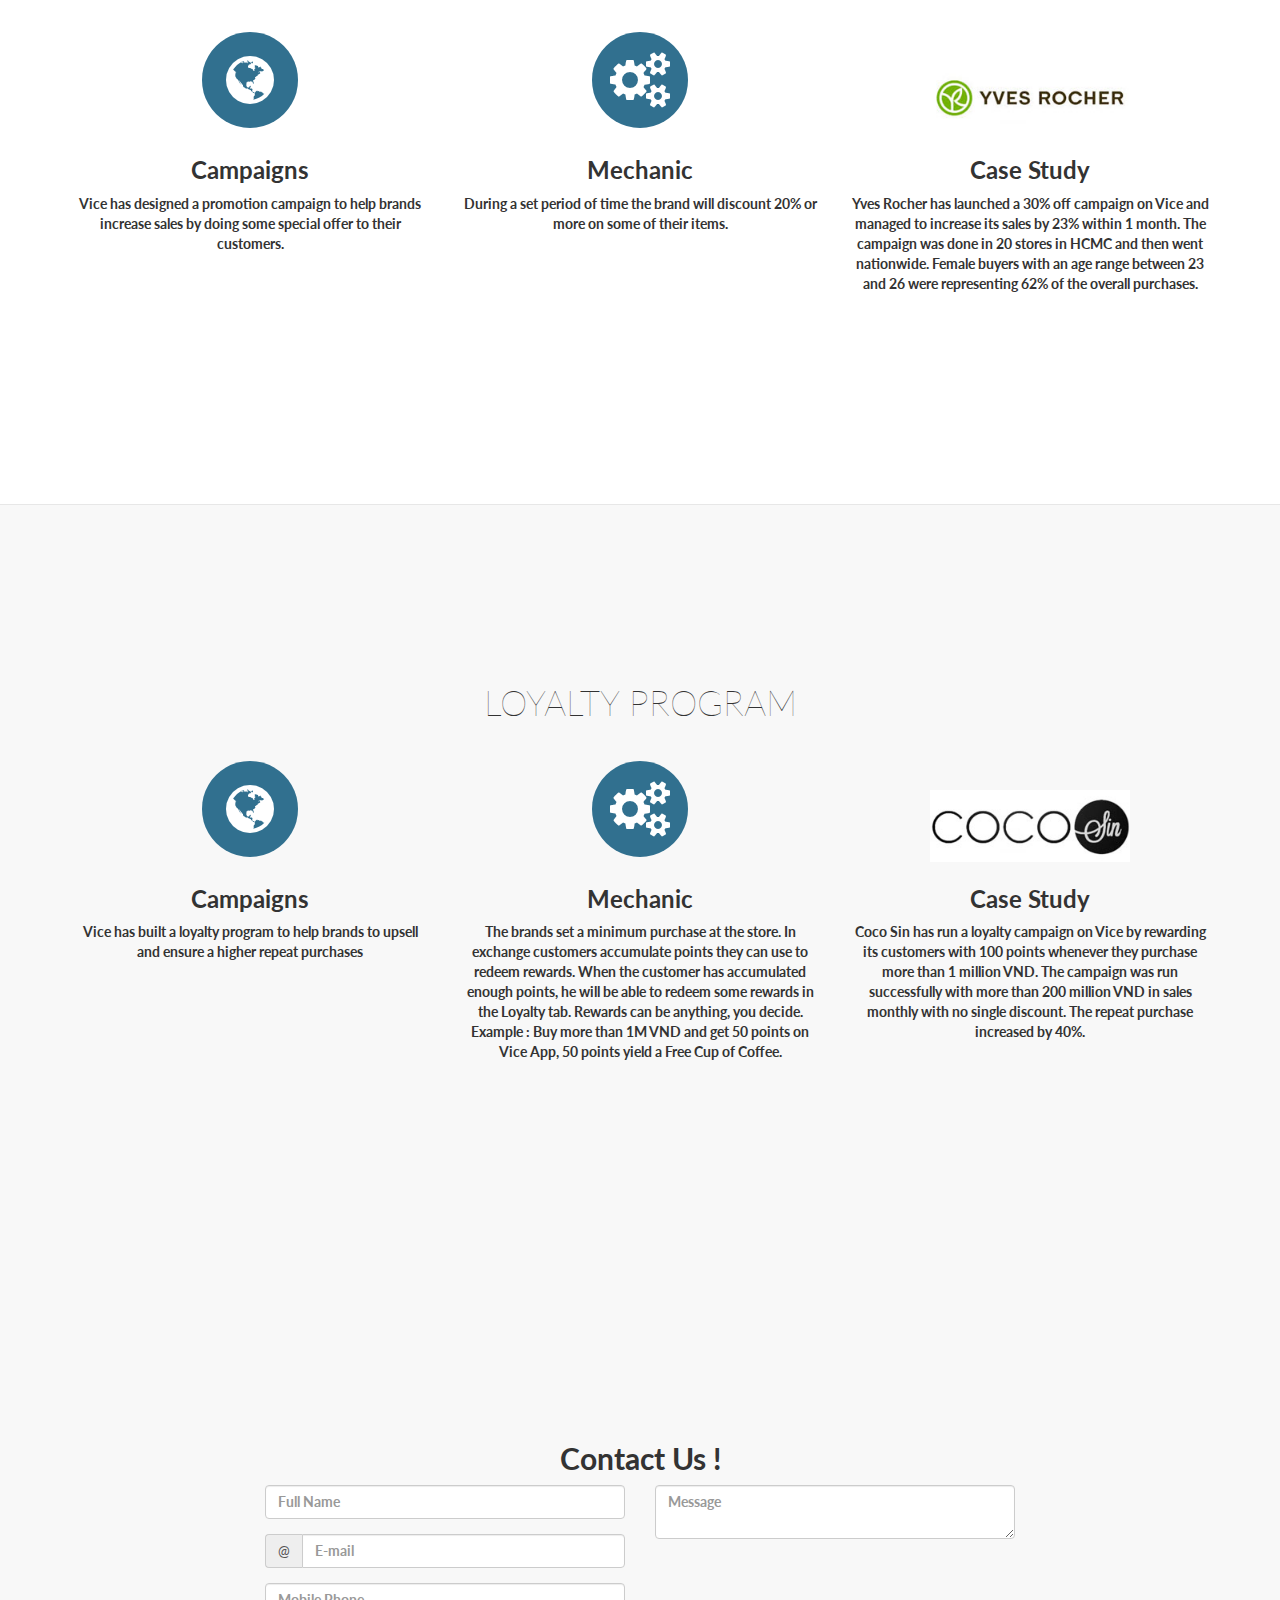
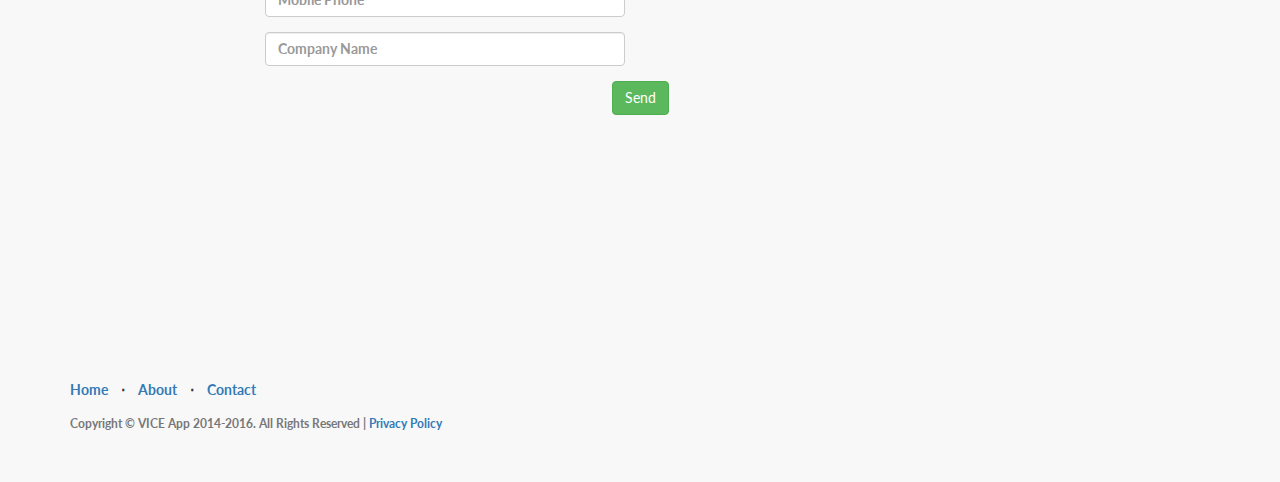
==== commit 089d9dc4: "Add content to Merchant page" ====
--- a/merchant.html
+++ b/merchant.html
@@ -23,7 +23,7 @@
     <link href="font-awesome/css/font-awesome.min.css" rel="stylesheet" type="text/css">
     <link href="http://fonts.googleapis.com/css?family=Lato:300,400,700,300italic,400italic,700italic" rel="stylesheet" type="text/css">
     <link href='https://fonts.googleapis.com/css?family=Roboto' rel='stylesheet' type='text/css'>
-    
+
     <!-- HTML5 Shim and Respond.js IE8 support of HTML5 elements and media queries -->
     <!-- WARNING: Respond.js doesn't work if you view the page via file:// -->
     <!--[if lt IE 9]>
@@ -101,22 +101,22 @@
                 <span class="fa-stack fa-5x">
                     <i class="fa fa-circle fa-stack-2x text-vice"></i><i class="fa fa-cloud fa-stack-1x fa-inverse"></i>
                 </span>
-                <h2>Shared Platform</h2>
-                <p>We bring merchants together on our platform, and help them grow by cross-exposing customer bases.</p>
+                <h2>Shared CRM Platform</h2>
+                <p>We bring merchants and customers together on our platform, and help brands grow by cross-exposing customer bases and measure every interaction from discovery to loyalty.</p>
             </div>
             <div class="col-xs-12 col-sm-4 col-lg-4">
                 <span class="fa-stack fa-5x">
                     <i class="fa fa-circle fa-stack-2x text-vice"></i><i class="fa fa-bar-chart fa-stack-1x fa-inverse"></i>
                 </span>
-                <h2>Actionable Data</h2>
-                <p>Collecting actionable consumer data all along the way to help you better understand your customers and engage with them in a smarter way.</p>
+                <h2>Market Insights</h2>
+                <p>Collecting actionable consumer data all along the way to help you better understand consumer behaviour through Vice with our reporting system.</p>
             </div>
             <div class="col-xs-12 col-sm-4 col-lg-4">
                 <span class="fa-stack fa-5x">
                     <i class="fa fa-circle fa-stack-2x text-vice"></i><i class="fa fa-mobile fa-stack-1x fa-inverse"></i>
                 </span>
                 <h2>Mobile</h2>
-                <p>Reach consumers anywhere at anytime. Engage in geo-localization marketing.</p>
+                <p>Reach consumers anywhere at the right time and the right place. Engage in geo-localization marketing.</p>
             </div>
         </div>
         <div class="row text-center"><div class="col-lg-12"><a href="#campaign-intro"><i class="fa fa-3x fa-chevron-down text-vice"></i></a></div>
@@ -132,22 +132,22 @@
             <div class="col-xs-12 col-sm-6 col-md-3 col-lg-3 campaign-item">
                 <span class="fa fa-eye campaign-item_icon"></span>
                 <a href="#awareness" class="anchor"><h2 class="campaign-item_title"> Awareness </h2></a>
-                <p class="campaign-item_p">Reach new markets and niches by developing your campaign with Vice.</p>
+                <p class="campaign-item_p">Get your brand discovered by more people. Reach new markets and niches.</p>
             </div>
             <div class="col-xs-12 col-sm-6 col-md-3 col-lg-3 campaign-item">
                 <span class="fa fa-calendar campaign-item_icon"></span>
                 <a href="#engagement" class="anchor"><a href="#awareness"><h2 class="campaign-item_title"> Engagement </h2></a>
-                <p class="campaign-item_p">Connect and interact with consumers through our unique types of campaigns. </p>
+                <p class="campaign-item_p">Connect and spend more time with your audience through our unique types of campaigns. </p>
             </div>
             <div class="col-xs-12 col-sm-6 col-md-3 col-lg-3 campaign-item">
                 <span class="fa fa-flash campaign-item_icon"></span>
-                <a href="#decision" class="anchor"><h2 class="campaign-item_title"> Decision </h2></a>
-                <p class="campaign-item_p">Uplift your sales with customized campaigns through our affiliates' network.</p>
+                <a href="#promotion" class="anchor"><h2 class="campaign-item_title"> Promotion </h2></a>
+                <p class="campaign-item_p">Trigger impulse puchase with your customers through a great offer.</p>
             </div>
             <div class="col-xs-12 col-sm-6 col-md-3 col-lg-3 campaign-item">
                 <span class="fa fa-heart campaign-item_icon"></span>
                 <a href="#loyalty" class="anchor"><h2 class="campaign-item_title"> Loyalty </h2></a>
-                <p class="campaign-item_p">Grow and retain your consumer base. Our platform tracks and rewards your consumers.</p>
+                <p class="campaign-item_p">Increase repeat purchase. Grow and retain your consumer base. </p>
             </div>
         </div>
        
@@ -166,19 +166,19 @@
                     <i class="fa fa-circle fa-stack-2x text-info"></i><i class="fa fa-globe fa-stack-1x fa-inverse"></i>
                 </span>
                 <h3>Campaigns</h3>
-                <p>Lorem ipsum dolor sit amet, consectetur adipiscing elit. Sed ut semper ante. Aliquam malesuada augue at nisi scelerisque, a euismod purus auctor. Nam lacinia urna lacus, quis convallis dolor congue a. Etiam laoreet dolor at ante mattis, sit amet malesuada.</p>
+                <p>Vice has designed an awareness campaign to help brands to connect with its target audience and understand the consumer behaviour. </p>
             </div>
             <div class="col-xs-12 col-sm-6 col-lg-4">
                 <span class="fa-stack fa-4x">
                     <i class="fa fa-circle fa-stack-2x text-info"></i><i class="fa fa-gears fa-stack-1x fa-inverse"></i>
                 </span>
                 <h3>Mechanic</h3>
-                <p>Lorem ipsum dolor sit amet, consectetur adipiscing elit. Sed ut semper ante. Aliquam malesuada augue at nisi scelerisque, a euismod purus auctor. Nam lacinia urna lacus, quis convallis dolor congue a. Etiam laoreet dolor at ante mattis, sit amet malesuada.</p>
+                <p>The brand will propose to the audience a free trial in exchange of a scan on the Vice cube.</p>
             </div>
             <div class="col-xs-12 col-sm-6 col-lg-4">
                 <div class="brand_display_w"><img src="img/brands/png/Platinum_beer.png" class="brand_display"></div>
                 <h3>Case Study</h3>
-                <p>Lorem ipsum dolor sit amet, consectetur adipiscing elit. Sed ut semper ante. Aliquam malesuada augue at nisi scelerisque, a euismod purus auctor. Nam lacinia urna lacus, quis convallis dolor congue a. Etiam laoreet dolor at ante mattis, sit amet malesuada.</p>
+                <p>Platinum has aimed at increasing its awareness through Vice by offering free beer to selected point of sales. It managed to have more than 5,000 glasses delivered to more than 2,000 unique consumers in HCMC. The market insights helped the brand to discover 80% of the consumption was driven by 73% female with an age range between 24 to 28.</p>
             </div>
         </div>
         
@@ -198,19 +198,19 @@
                     <i class="fa fa-circle fa-stack-2x text-info"></i><i class="fa fa-globe fa-stack-1x fa-inverse"></i>
                 </span>
                 <h3>Campaigns</h3>
-                <p>Lorem ipsum dolor sit amet, consectetur adipiscing elit. Sed ut semper ante. Aliquam malesuada augue at nisi scelerisque, a euismod purus auctor. Nam lacinia urna lacus, quis convallis dolor congue a. Etiam laoreet dolor at ante mattis, sit amet malesuada.</p>
+                <p>Vice has designed an engagement campaign to help brands to connect with its target audience during special events.</p>
             </div>
             <div class="col-xs-12 col-sm-6 col-lg-4">
                 <span class="fa-stack fa-4x">
                     <i class="fa fa-circle fa-stack-2x text-info"></i><i class="fa fa-gears fa-stack-1x fa-inverse"></i>
                 </span>
                 <h3>Mechanic</h3>
-                <p>Lorem ipsum dolor sit amet, consectetur adipiscing elit. Sed ut semper ante. Aliquam malesuada augue at nisi scelerisque, a euismod purus auctor. Nam lacinia urna lacus, quis convallis dolor congue a. Etiam laoreet dolor at ante mattis, sit amet malesuada.</p>
+                <p>During the Vice event, the brand will have some time to engage the audience. Some vouchers are given to the audience and can be tracked so the brand can know how many people turned into customers </p>
             </div>
             <div class="col-xs-12 col-sm-6 col-lg-4">
                 <div class="brand_display_w"><img src="img/brands/png/Platinum_beer.png" class="brand_display"></div>
                 <h3>Case Study</h3>
-                <p>Lorem ipsum dolor sit amet, consectetur adipiscing elit. Sed ut semper ante. Aliquam malesuada augue at nisi scelerisque, a euismod purus auctor. Nam lacinia urna lacus, quis convallis dolor congue a. Etiam laoreet dolor at ante mattis, sit amet malesuada.</p>
+                <p>Vice has designed a cocktail party for brands to engage monthly with its target audience. Beauty Box Vietnam has joined the first event and could engage to more than +100 people. The Facebook live coverage helped to gather more than 27,000 views and generated on the app more than 150 puchases right after the launch </p>
             </div>
         </div>
         
@@ -218,11 +218,11 @@
     </div>
     <!-- /. Engagement -->
     <div class="clearfix"></div>
-    <!-- Decision -->
-    <a name="decision"></a>
+    <!-- Promotion -->
+    <a name="promotion"></a>
     <div class="content-section-b">
     <div class="container content_spacer">
-        <h2 class="campaign-content_title"> Decision </h2>
+        <h2 class="campaign-content_title"> Promotion </h2>
         
         <div class="row text-center">
             <div class="col-xs-12 col-sm-12 col-lg-4">
@@ -230,19 +230,19 @@
                     <i class="fa fa-circle fa-stack-2x text-info"></i><i class="fa fa-globe fa-stack-1x fa-inverse"></i>
                 </span>
                 <h3>Campaigns</h3>
-                <p>Lorem ipsum dolor sit amet, consectetur adipiscing elit. Sed ut semper ante. Aliquam malesuada augue at nisi scelerisque, a euismod purus auctor. Nam lacinia urna lacus, quis convallis dolor congue a. Etiam laoreet dolor at ante mattis, sit amet malesuada.</p>
+                <p>Vice has designed a promotion campaign to help brands increase sales by doing some special offer to their customers.</p>
             </div>
             <div class="col-xs-12 col-sm-6 col-lg-4">
                 <span class="fa-stack fa-4x">
                     <i class="fa fa-circle fa-stack-2x text-info"></i><i class="fa fa-gears fa-stack-1x fa-inverse"></i>
                 </span>
                 <h3>Mechanic</h3>
-                <p>Lorem ipsum dolor sit amet, consectetur adipiscing elit. Sed ut semper ante. Aliquam malesuada augue at nisi scelerisque, a euismod purus auctor. Nam lacinia urna lacus, quis convallis dolor congue a. Etiam laoreet dolor at ante mattis, sit amet malesuada.</p>
-            </div>
-            <div class="col-xs-12 col-sm-6 col-lg-4">
-                <div class="brand_display_w"><img src="img/brands/png/Platinum_beer.png" class="brand_display"></div>
+                <p>During a set period of time the brand will discount 20% or more on some of their items.</p>
+            </div>
+            <div class="col-xs-12 col-sm-6 col-lg-4">
+                <div class="brand_display_w"><img src="img/brands/yvesrocher.jpg" class="brand_display"></div>
                 <h3>Case Study</h3>
-                <p>Lorem ipsum dolor sit amet, consectetur adipiscing elit. Sed ut semper ante. Aliquam malesuada augue at nisi scelerisque, a euismod purus auctor. Nam lacinia urna lacus, quis convallis dolor congue a. Etiam laoreet dolor at ante mattis, sit amet malesuada.</p>
+                <p>Yves Rocher has launched a 30% off campaign on Vice and managed to increase its sales by 23% within 1 month. The campaign was  done in 20 stores in HCMC and then went nationwide. Female buyers with an age range between 23 and 26 were representing 62% of the overall purchases.</p>
             </div>
         </div>
         
@@ -262,7 +262,7 @@
                     <i class="fa fa-circle fa-stack-2x text-info"></i><i class="fa fa-globe fa-stack-1x fa-inverse"></i>
                 </span>
                 <h3>Campaigns</h3>
-                <p>Vice has built a loyalty program to help brands to upsell and increase brand repeat purchases</p>
+                <p>Vice has built a loyalty program to help brands to upsell and ensure a higher repeat purchases</p>
             </div>
             <div class="col-xs-12 col-sm-6 col-lg-4">
                 <span class="fa-stack fa-4x">
@@ -273,9 +273,9 @@
                 Example : Buy more than 1M VND and get 50 points on Vice App, 50 points yield a Free Cup of Coffee.</p>
             </div>
             <div class="col-xs-12 col-sm-6 col-lg-4">
-                <div class="brand_display_w"><img src="img/brands/png/Platinum_beer.png" class="brand_display"></div>
+                <div class="brand_display_w"><img src="img/brands/cocosin.jpg" class="brand_display"></div>
                 <h3>Case Study</h3>
-                <p>Lorem ipsum dolor sit amet, consectetur adipiscing elit. Sed ut semper ante. Aliquam malesuada augue at nisi scelerisque, a euismod purus auctor. Nam lacinia urna lacus, quis convallis dolor congue a. Etiam laoreet dolor at ante mattis, sit amet malesuada.</p>
+                <p>Coco Sin has run a loyalty campaign on Vice by rewarding its customers with 100 points whenever they purchase more than 1 million VND. The campaign was run successfully with more than 200 million VND in sales monthly with no single discount. The repeat purchase increased by 40%.</p>
             </div>
         </div>
         
@@ -283,52 +283,47 @@
     </div>
     <!-- /. Loyalty -->
     <!-- Contact -->
+    <div class="content-section-a">
     <a name="contact"></a>
     <div class="container content_spacer">
-        <div class="well">
-            <h2 class="text-center"> Contact Us !</h2>
-            <form class="form-horizontal" action="https://formspree.io/sales@vice.cool" method="POST">
-                <div class="form-group">
-                    <label for="full_name" class="col-sm-3 control-label">Full Name</label>
-                    <div class="col-sm-6">
-                    <input type="text" name="name" class="form-control" id="full_name" placeholder="John Doe"></input>
-                    </div>
-                </div>
-                <div class="form-group">
-                    <label for="email" class="col-sm-3 control-label">E-mail</label>
-                    <div class="col-sm-6">
+        <h2 class="text-center contact"> Contact Us !</h2>
+        <div class="row">
+        <div class="col-lg-8 col-lg-offset-2">
+            <form action="https://formspree.io/sales@vice.cool" method="POST">                
+            <div class="row">
+            <div class="col-md-6">
+                <div class="form-group">
+                    <input type="text" name="name" class="form-control" id="full_name" placeholder="Full Name"></input>
+                </div>
+                <div class="form-group">
                       <div class="input-group">
                       <span class="input-group-addon">@</span>
-                    <input type="email" name="_replyto" class="form-control" id="email" placeholder="johndoe2016@gmail.com"></input>
+                    <input type="email" name="_replyto" required class="form-control" id="email" placeholder="E-mail"></input>
                       </div>
-                    </div>
-                </div>
-                <div class="form-group">
-                    <label for="tel" class="col-sm-3 control-label">Mobile Phone</label>
-                    <div class="col-sm-6">
-                    <input type="text" name="tel" class="form-control" id="tel" placeholder="+84 90 0000000"></input>
-                    </div>
-                </div>
-                <div class="form-group">
-                    <label for="company" class="col-sm-3 control-label">Company</label>
-                    <div class="col-sm-6">
-                    <input type="text" name="company" class="form-control" id="company" placeholder="Coca-Cola Inc."></input>
-                    </div>
-                </div>
-                <div class="form-group">
-                    <label for="message" class="col-sm-3 control-label">Message</label>
-                    <div class="col-sm-6">
-                    <textarea type="text" name="message" class="form-control" id="message" placeholder="Tell me more about Vice App!"></textarea>
-                    </div>
-                </div>
-                <div class="form-group">
-                    <div class="col-sm-3 control-label"></div>
-                    <div class="col-sm-6">
+                </div>
+                <div class="form-group">
+                    <input type="text" name="tel" class="form-control" id="tel" placeholder="Mobile Phone"></input>
+                </div>
+                <div class="form-group">
+                    <input type="text" name="company" required class="form-control" id="company" placeholder="Company Name"></input>
+                </div>
+            </div>
+            <div class="col-md-6">
+                <div class="form-group">
+                    <textarea type="text" name="message" class="form-control contact" id="message" placeholder="Message"></textarea>
+                </div>
+            </div>
+            </div>
+            <div class="clearfix"></div>
+            <div class="col-lg-12 text-center">
+                <div class="form-group">
                     <input class="btn btn-success" type="submit" value="Send">
-                    </div>
-                </div>
+                </div>
+            </div>
             </form>
         </div>
+        </div>
+    </div>
     </div>
     <!-- /. Contact -->
     <!-- Footer -->
